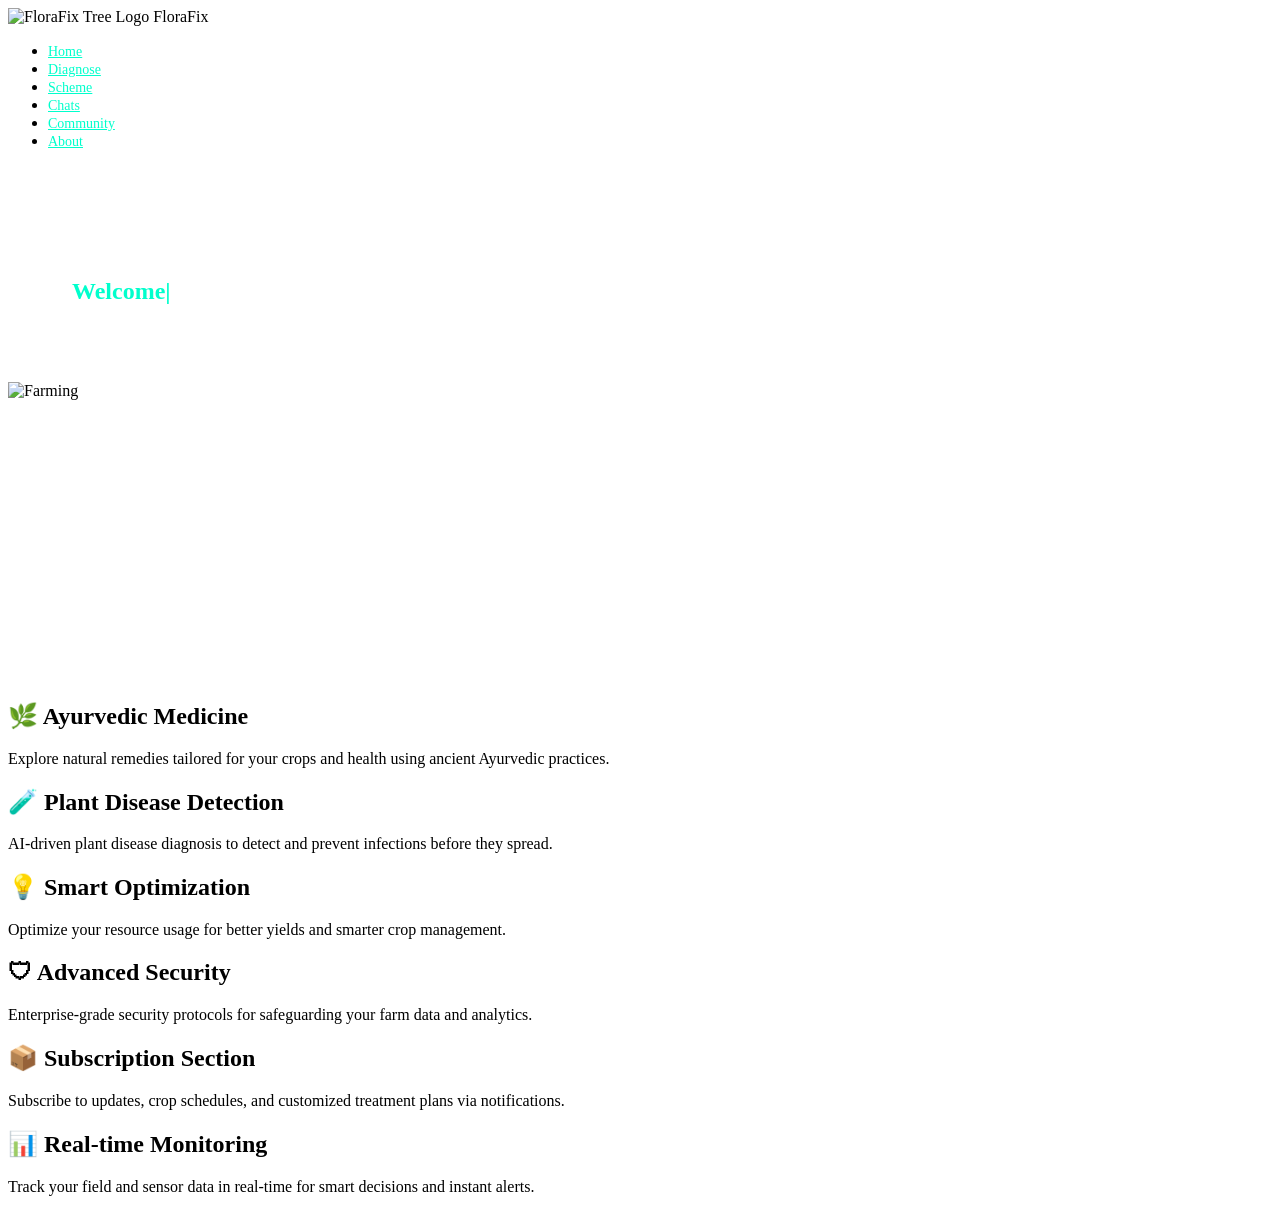
==== frontend/index.html @ d6b54a0a "first commit" ====
<!DOCTYPE html>
<html lang="en">
<head>
  <meta charset="UTF-8" />
  <meta name="viewport" content="width=device-width, initial-scale=1" />
  <title>Florafix</title>

  <!-- Tailwind CDN -->
  <script src="https://cdn.tailwindcss.com"></script>

  <!-- ✅ Background -->
  <div class="fixed inset-0 -z-10 bg-[#000000] bg-[radial-gradient(#ffffff33_1px,#00091d_1px)] bg-[size:20px_20px]"></div>

  <link rel="stylesheet" href="style.css">
  
  <style>
    html {
      scroll-behavior: smooth;
    }
    .flip-card {
      perspective: 1000px;
    }
    .flip-card-inner {
      position: relative;
      width: 500px;
      height: 300px;
      transition: transform 1.5s;
      transform-style: preserve-3d;
    }
    .flip-card-front, .flip-card-back {
      position: absolute;
      width: 100%;
      height: 100%;
      backface-visibility: hidden;
    }
    .flip-card-back {
      transform: rotateY(180deg);
    }
  </style>
</head>
<body class="bg-slate-950 text-white flex flex-col">

  <!-- ✅ Top Navigation Bar with Logo -->
  <nav class="w-full flex items-center justify-between px-8 py-4">
<!-- Logo (Top Left) -->
<div class="flex items-center space-x-2">
  <img src="https://static.vecteezy.com/system/resources/previews/019/813/073/large_2x/modern-medical-and-health-care-center-ayurvedic-logo-design-illustration-free-vector.jpg" 
       alt="FloraFix Tree Logo" 
       class="h-12 w-auto">
       <span class="text-xl font-semibold text-green-800">FloraFix</span>
</div>






    <!-- Navigation Links (Right) -->
    <ul class="flex space-x-5 text-sm font-medium text-white">
      <li><a href="index.html" class="hover:text-green-400 transition">Home</a></li>
      <li><a href="signin.html" class="hover:text-green-400 transition">Diagnose</a></li>
      <li><a href="scheme.html" class="hover:text-green-400 transition">Scheme</a></li>
      <li><a href="subscription.html" class="hover:text-green-400 transition">Chats</a></li>
      <li><a href="community.html" class="hover:text-green-400 transition">Community</a></li>
      <li><a href="about.html" class="hover:text-green-400 transition">About</a></li>
    </ul>
  </nav>

  <!-- ✅ Typewriter Section -->
  <section id="home" class="flex flex-col items-center justify-center pt-10">
    <h1 id="typewriter" class="typewriter-text text-6xl font-mono"></h1>
  </section>

  <!-- ✅ Image Flip Section -->
  <section class="flex justify-center px-10 mb-16 mt-10">
    <div class="flip-card">
      <div class="flip-card-inner" id="flip-card-inner">
        <div class="flip-card-front bg-white/10 border border-white/10 rounded-2xl p-4 backdrop-blur-lg shadow-[0_4px_30px_rgba(0,0,0,0.3)]">
          <img id="flip-card-image" 
               src="https://media.istockphoto.com/id/869262278/photo/everyday-should-be-earth-day.webp?a=1&b=1&s=612x612&w=0&k=20&c=QbJzIt-z2P7cQ-JjvrcbH_EDpDMI73gTD4egKAuNnLA=" 
               alt="Farming" 
               class="w-full h-full object-cover rounded-2xl">
        </div>
        <div class="flip-card-back bg-white/10 border border-white/10 rounded-2xl p-4 backdrop-blur-lg shadow-[0_4px_30px_rgba(0,0,0,0.3)] flex items-center justify-center">
          <img id="flip-card-back-image" 
               src="https://plus.unsplash.com/premium_photo-1664476484425-79b8ce32c009?q=80&w=1170&auto=format&fit=crop" 
               alt="Next Farming" 
               class="w-full h-full object-cover rounded-2xl">
        </div>
      </div>
    </div>
  </section>

  <!-- ✅ Features Section -->
  <section class="px-6 md:px-10 py-12 grid grid-cols-1 sm:grid-cols-2 lg:grid-cols-3 gap-8">
    <!-- CARD START -->
    <div class="relative group bg-white/5 border border-white/10 rounded-2xl p-6 backdrop-blur-lg 
                shadow-[0_4px_30px_rgba(0,0,0,0.3)] transition-all duration-300 
                hover:scale-105 hover:shadow-[0_10px_40px_rgba(0,255,150,0.3)]">
      <h2 class="text-xl font-semibold mb-2 text-green-300">🌿 Ayurvedic Medicine</h2>
      <p class="text-sm text-gray-300">Explore natural remedies tailored for your crops and health using ancient Ayurvedic practices.</p>
    </div>

    <div class="relative group bg-white/5 border border-white/10 rounded-2xl p-6 backdrop-blur-lg 
                shadow-[0_4px_30px_rgba(0,0,0,0.3)] transition-all duration-300 
                hover:scale-105 hover:shadow-[0_10px_40px_rgba(255,255,100,0.3)]">
      <h2 class="text-xl font-semibold mb-2 text-yellow-300">🧪 Plant Disease Detection</h2>
      <p class="text-sm text-gray-300">AI-driven plant disease diagnosis to detect and prevent infections before they spread.</p>
    </div>

    <div class="relative group bg-white/5 border border-white/10 rounded-2xl p-6 backdrop-blur-lg 
                shadow-[0_4px_30px_rgba(0,0,0,0.3)] transition-all duration-300 
                hover:scale-105 hover:shadow-[0_10px_40px_rgba(150,255,150,0.3)]">
      <h2 class="text-xl font-semibold mb-2 text-green-200">💡 Smart Optimization</h2>
      <p class="text-sm text-gray-300">Optimize your resource usage for better yields and smarter crop management.</p>
    </div>

    <div class="relative group bg-white/5 border border-white/10 rounded-2xl p-6 backdrop-blur-lg 
                shadow-[0_4px_30px_rgba(0,0,0,0.3)] transition-all duration-300 
                hover:scale-105 hover:shadow-[0_10px_40px_rgba(100,200,255,0.3)]">
      <h2 class="text-xl font-semibold mb-2 text-blue-300">🛡 Advanced Security</h2>
      <p class="text-sm text-gray-300">Enterprise-grade security protocols for safeguarding your farm data and analytics.</p>
    </div>

    <div class="relative group bg-white/5 border border-white/10 rounded-2xl p-6 backdrop-blur-lg 
                shadow-[0_4px_30px_rgba(0,0,0,0.3)] transition-all duration-300 
                hover:scale-105 hover:shadow-[0_10px_40px_rgba(255,150,255,0.3)]">
      <h2 class="text-xl font-semibold mb-2 text-pink-300">📦 Subscription Section</h2>
      <p class="text-sm text-gray-300">Subscribe to updates, crop schedules, and customized treatment plans via notifications.</p>
    </div>

    <div class="relative group bg-white/5 border border-white/10 rounded-2xl p-6 backdrop-blur-lg 
                shadow-[0_4px_30px_rgba(0,0,0,0.3)] transition-all duration-300 
                hover:scale-105 hover:shadow-[0_10px_40px_rgba(150,250,250,0.3)]">
      <h2 class="text-xl font-semibold mb-2 text-cyan-300">📊 Real-time Monitoring</h2>
      <p class="text-sm text-gray-300">Track your field and sensor data in real-time for smart decisions and instant alerts.</p>
    </div>
    <!-- CARD END -->
  </section>

  <!-- ✅ External Script -->
  <script src="script.js"></script>

  <!-- ✅ Flip Animation Script -->
  <script>
    const imageUrls = [
      "https://media.istockphoto.com/id/1277110293/photo/close-up-of-woman-caring-for-and-watering-house-plants-with-spray.jpg?s=612x612&w=0&k=20&c=H7bAbbL8xFePigxnlmleSJhN4YHtVxm4AbDkckkKZ2A=",
      "https://media.istockphoto.com/id/1180227901/photo/witchs-laboratory-alchemical-equipment-apothecary-treatment.jpg?s=612x612&w=0&k=20&c=ee-QkTHD0_DHGNf-u1Mh_70A9ZMzer-bnkAumr3Wdeo=",
      "https://plus.unsplash.com/premium_photo-1664476484425-79b8ce32c009?q=80&w=1170&auto=format&fit=crop",
      "https://i.ytimg.com/vi/vOvmhAsPolo/hq720.jpg?sqp=-oaymwEhCK4FEIIDSFryq4qpAxMIARUAAAAAGAElAADIQj0AgKJD&rs=AOn4CLBGaZy9p8sOYusLXFqgkOm55633sg",
      "https://media.istockphoto.com/id/2168234067/photo/red-colour-beetle-on-leaf.jpg?s=612x612&w=0&k=20&c=Ry3fsmpcdnUzc6HTDC3gJo_fv0SiGK2jYKmagr2VPp4="
    ];

    let currentIndex = 0;

    function changeImage() {
      const flipCardInner = document.getElementById('flip-card-inner');
      const backImageElement = document.getElementById('flip-card-back-image');
      const nextIndex = (currentIndex + 1) % imageUrls.length;
      backImageElement.src = imageUrls[nextIndex];
      flipCardInner.style.transform = 'rotateY(180deg)';

      setTimeout(() => {
        currentIndex = nextIndex;
        const imageElement = document.getElementById('flip-card-image');
        imageElement.src = imageUrls[currentIndex];
        flipCardInner.style.transform = 'rotateY(0deg)';
      }, 1500);
    }

    setInterval(changeImage, 3000);
  </script>
</body>
</html>
---- frontend/style.css ----
/* Shift text to the left */
.typewriter-text {
  color: #00ffcc;
  align-self: flex-start;       /* Push the text to the left */
  margin-left: 5vw;
  margin-top: 10vw;             /* Optional spacing from the left edge */
  margin-bottom: 6vw; 
}

nav ul li a {
  color: #00ffcc; /* Tailwind's green-500 */
  font-weight: 500;
  font-size: 0.875rem; /* same as Tailwind's text-sm */
}



/* Typewriter blinking cursor */
#typewriter::after {
  content: '|';
  animation: blink 1s infinite;
}


@keyframes blink {
  0%, 100% { opacity: 1; }
  50% { opacity: 0; }
}
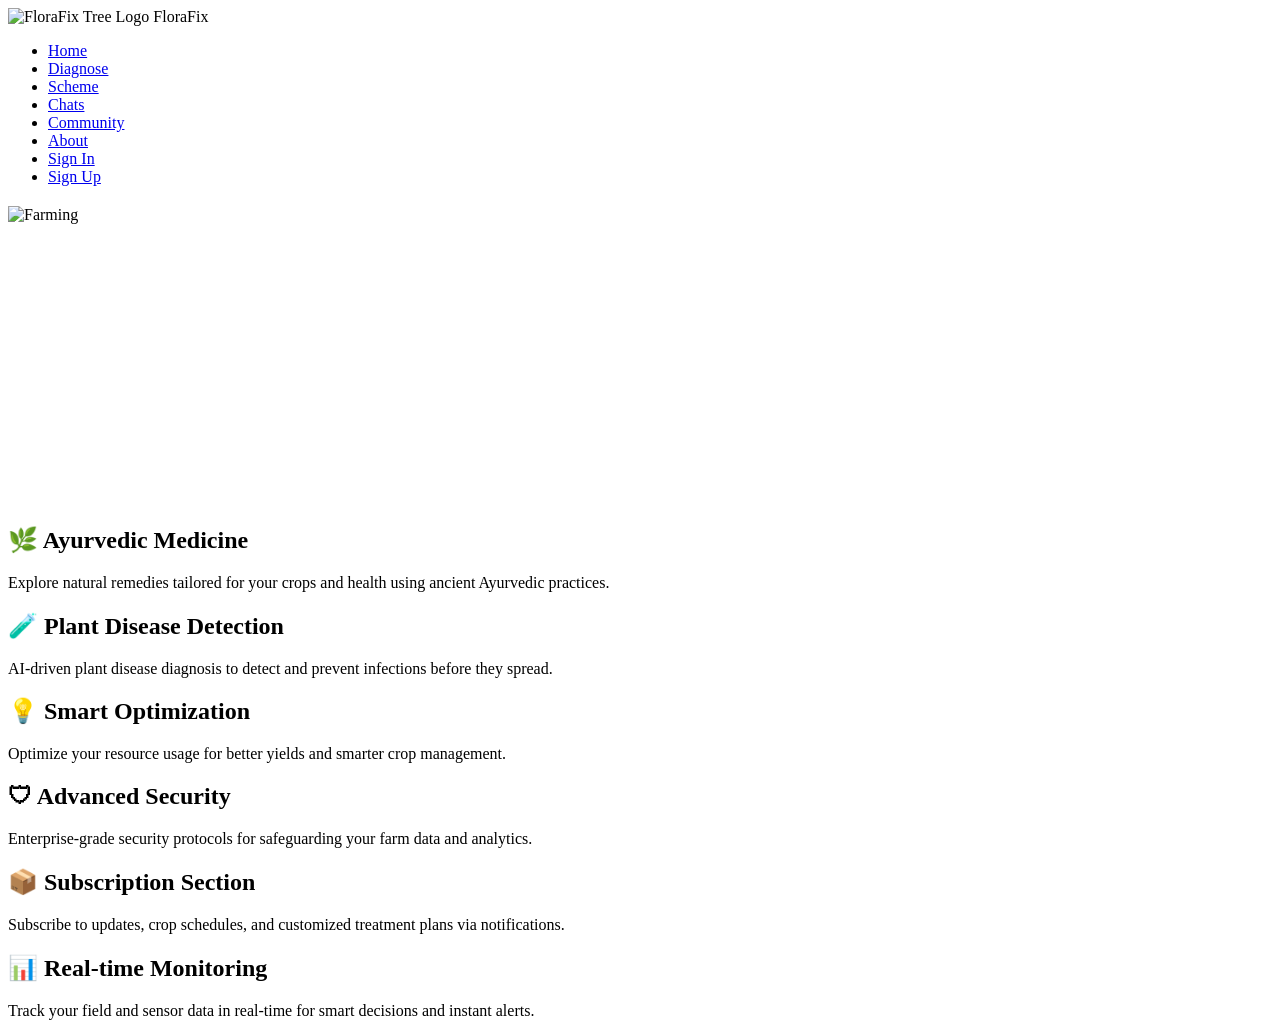
==== commit 65f96bc4: "Add project files and updates" ====
--- a/frontend/index.html
+++ b/frontend/index.html
@@ -1,5 +1,6 @@
 <!DOCTYPE html>
 <html lang="en">
+
 <head>
   <meta charset="UTF-8" />
   <meta name="viewport" content="width=device-width, initial-scale=1" />
@@ -8,18 +9,17 @@
   <!-- Tailwind CDN -->
   <script src="https://cdn.tailwindcss.com"></script>
 
-  <!-- ✅ Background -->
-  <div class="fixed inset-0 -z-10 bg-[#000000] bg-[radial-gradient(#ffffff33_1px,#00091d_1px)] bg-[size:20px_20px]"></div>
+  <link rel="stylesheet" href="/static/style.css">
 
-  <link rel="stylesheet" href="style.css">
-  
   <style>
     html {
       scroll-behavior: smooth;
     }
+
     .flip-card {
       perspective: 1000px;
     }
+
     .flip-card-inner {
       position: relative;
       width: 500px;
@@ -27,28 +27,33 @@
       transition: transform 1.5s;
       transform-style: preserve-3d;
     }
-    .flip-card-front, .flip-card-back {
+
+    .flip-card-front,
+    .flip-card-back {
       position: absolute;
       width: 100%;
       height: 100%;
       backface-visibility: hidden;
     }
+
     .flip-card-back {
       transform: rotateY(180deg);
     }
   </style>
 </head>
+
 <body class="bg-slate-950 text-white flex flex-col">
+  <div class="fixed inset-0 -z-10 bg-[#000000] bg-[radial-gradient(#ffffff33_1px,#00091d_1px)] bg-[size:20px_20px]"></div>
 
   <!-- ✅ Top Navigation Bar with Logo -->
   <nav class="w-full flex items-center justify-between px-8 py-4">
-<!-- Logo (Top Left) -->
-<div class="flex items-center space-x-2">
-  <img src="https://static.vecteezy.com/system/resources/previews/019/813/073/large_2x/modern-medical-and-health-care-center-ayurvedic-logo-design-illustration-free-vector.jpg" 
-       alt="FloraFix Tree Logo" 
-       class="h-12 w-auto">
-       <span class="text-xl font-semibold text-green-800">FloraFix</span>
-</div>
+    <!-- Logo (Top Left) -->
+    <div class="flex items-center space-x-2">
+      <img
+        src="https://static.vecteezy.com/system/resources/previews/019/813/073/large_2x/modern-medical-and-health-care-center-ayurvedic-logo-design-illustration-free-vector.jpg"
+        alt="FloraFix Tree Logo" class="h-12 w-auto">
+      <span class="text-xl font-semibold text-green-800">FloraFix</span>
+    </div>
 
 
 
@@ -57,12 +62,14 @@
 
     <!-- Navigation Links (Right) -->
     <ul class="flex space-x-5 text-sm font-medium text-white">
-      <li><a href="index.html" class="hover:text-green-400 transition">Home</a></li>
-      <li><a href="signin.html" class="hover:text-green-400 transition">Diagnose</a></li>
-      <li><a href="scheme.html" class="hover:text-green-400 transition">Scheme</a></li>
-      <li><a href="subscription.html" class="hover:text-green-400 transition">Chats</a></li>
-      <li><a href="community.html" class="hover:text-green-400 transition">Community</a></li>
-      <li><a href="about.html" class="hover:text-green-400 transition">About</a></li>
+      <li><a href="/" class="hover:text-green-400 transition">Home</a></li>
+      <li><a href="/diagnose/" class="hover:text-green-400 transition">Diagnose</a></li>
+      <li><a href="/scheme/" class="hover:text-green-400 transition">Scheme</a></li>
+      <li><a href="/subscription/" class="hover:text-green-400 transition">Chats</a></li>
+      <li><a href="/community/" class="hover:text-green-400 transition">Community</a></li>
+      <li><a href="/about/" class="hover:text-green-400 transition">About</a></li>
+      <li><a href="/signin/" class="hover:text-green-400 transition">Sign In</a></li>
+      <li><a href="/signup/" class="hover:text-green-400 transition">Sign Up</a></li>
     </ul>
   </nav>
 
@@ -75,17 +82,17 @@
   <section class="flex justify-center px-10 mb-16 mt-10">
     <div class="flip-card">
       <div class="flip-card-inner" id="flip-card-inner">
-        <div class="flip-card-front bg-white/10 border border-white/10 rounded-2xl p-4 backdrop-blur-lg shadow-[0_4px_30px_rgba(0,0,0,0.3)]">
-          <img id="flip-card-image" 
-               src="https://media.istockphoto.com/id/869262278/photo/everyday-should-be-earth-day.webp?a=1&b=1&s=612x612&w=0&k=20&c=QbJzIt-z2P7cQ-JjvrcbH_EDpDMI73gTD4egKAuNnLA=" 
-               alt="Farming" 
-               class="w-full h-full object-cover rounded-2xl">
+        <div
+          class="flip-card-front bg-white/10 border border-white/10 rounded-2xl p-4 backdrop-blur-lg shadow-[0_4px_30px_rgba(0,0,0,0.3)]">
+          <img id="flip-card-image"
+            src="https://media.istockphoto.com/id/869262278/photo/everyday-should-be-earth-day.webp?a=1&b=1&s=612x612&w=0&k=20&c=QbJzIt-z2P7cQ-JjvrcbH_EDpDMI73gTD4egKAuNnLA="
+            alt="Farming" class="w-full h-full object-cover rounded-2xl">
         </div>
-        <div class="flip-card-back bg-white/10 border border-white/10 rounded-2xl p-4 backdrop-blur-lg shadow-[0_4px_30px_rgba(0,0,0,0.3)] flex items-center justify-center">
-          <img id="flip-card-back-image" 
-               src="https://plus.unsplash.com/premium_photo-1664476484425-79b8ce32c009?q=80&w=1170&auto=format&fit=crop" 
-               alt="Next Farming" 
-               class="w-full h-full object-cover rounded-2xl">
+        <div
+          class="flip-card-back bg-white/10 border border-white/10 rounded-2xl p-4 backdrop-blur-lg shadow-[0_4px_30px_rgba(0,0,0,0.3)] flex items-center justify-center">
+          <img id="flip-card-back-image"
+            src="https://plus.unsplash.com/premium_photo-1664476484425-79b8ce32c009?q=80&w=1170&auto=format&fit=crop"
+            alt="Next Farming" class="w-full h-full object-cover rounded-2xl">
         </div>
       </div>
     </div>
@@ -98,14 +105,16 @@
                 shadow-[0_4px_30px_rgba(0,0,0,0.3)] transition-all duration-300 
                 hover:scale-105 hover:shadow-[0_10px_40px_rgba(0,255,150,0.3)]">
       <h2 class="text-xl font-semibold mb-2 text-green-300">🌿 Ayurvedic Medicine</h2>
-      <p class="text-sm text-gray-300">Explore natural remedies tailored for your crops and health using ancient Ayurvedic practices.</p>
+      <p class="text-sm text-gray-300">Explore natural remedies tailored for your crops and health using ancient
+        Ayurvedic practices.</p>
     </div>
 
     <div class="relative group bg-white/5 border border-white/10 rounded-2xl p-6 backdrop-blur-lg 
                 shadow-[0_4px_30px_rgba(0,0,0,0.3)] transition-all duration-300 
                 hover:scale-105 hover:shadow-[0_10px_40px_rgba(255,255,100,0.3)]">
       <h2 class="text-xl font-semibold mb-2 text-yellow-300">🧪 Plant Disease Detection</h2>
-      <p class="text-sm text-gray-300">AI-driven plant disease diagnosis to detect and prevent infections before they spread.</p>
+      <p class="text-sm text-gray-300">AI-driven plant disease diagnosis to detect and prevent infections before they
+        spread.</p>
     </div>
 
     <div class="relative group bg-white/5 border border-white/10 rounded-2xl p-6 backdrop-blur-lg 
@@ -119,27 +128,30 @@
                 shadow-[0_4px_30px_rgba(0,0,0,0.3)] transition-all duration-300 
                 hover:scale-105 hover:shadow-[0_10px_40px_rgba(100,200,255,0.3)]">
       <h2 class="text-xl font-semibold mb-2 text-blue-300">🛡 Advanced Security</h2>
-      <p class="text-sm text-gray-300">Enterprise-grade security protocols for safeguarding your farm data and analytics.</p>
+      <p class="text-sm text-gray-300">Enterprise-grade security protocols for safeguarding your farm data and
+        analytics.</p>
     </div>
 
     <div class="relative group bg-white/5 border border-white/10 rounded-2xl p-6 backdrop-blur-lg 
                 shadow-[0_4px_30px_rgba(0,0,0,0.3)] transition-all duration-300 
                 hover:scale-105 hover:shadow-[0_10px_40px_rgba(255,150,255,0.3)]">
       <h2 class="text-xl font-semibold mb-2 text-pink-300">📦 Subscription Section</h2>
-      <p class="text-sm text-gray-300">Subscribe to updates, crop schedules, and customized treatment plans via notifications.</p>
+      <p class="text-sm text-gray-300">Subscribe to updates, crop schedules, and customized treatment plans via
+        notifications.</p>
     </div>
 
     <div class="relative group bg-white/5 border border-white/10 rounded-2xl p-6 backdrop-blur-lg 
                 shadow-[0_4px_30px_rgba(0,0,0,0.3)] transition-all duration-300 
                 hover:scale-105 hover:shadow-[0_10px_40px_rgba(150,250,250,0.3)]">
       <h2 class="text-xl font-semibold mb-2 text-cyan-300">📊 Real-time Monitoring</h2>
-      <p class="text-sm text-gray-300">Track your field and sensor data in real-time for smart decisions and instant alerts.</p>
+      <p class="text-sm text-gray-300">Track your field and sensor data in real-time for smart decisions and instant
+        alerts.</p>
     </div>
     <!-- CARD END -->
   </section>
 
   <!-- ✅ External Script -->
-  <script src="script.js"></script>
+  <script src="/static/script.js"></script>
 
   <!-- ✅ Flip Animation Script -->
   <script>
@@ -171,4 +183,5 @@
     setInterval(changeImage, 3000);
   </script>
 </body>
-</html>
+
+</html>
